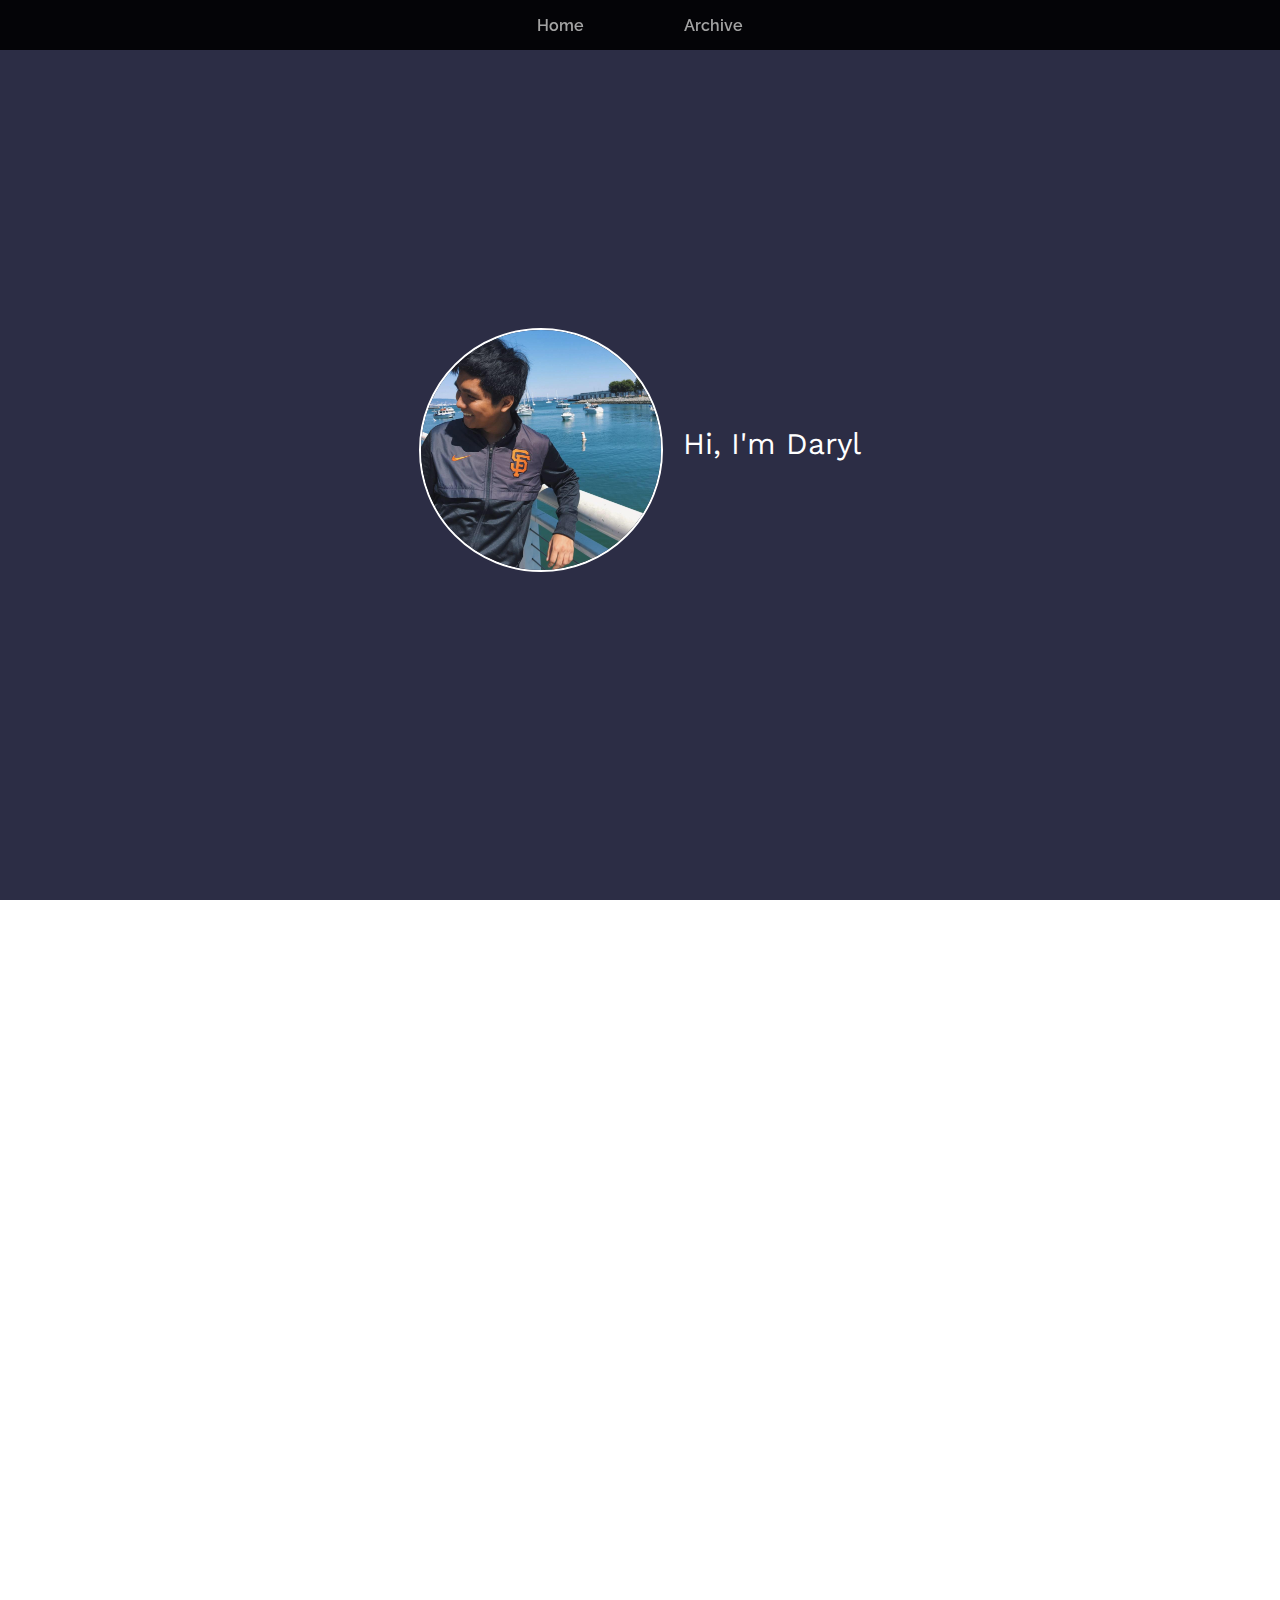
==== index_test.html @ 2d015088 "layout" ====
<!DOCTYPE html>
<html>
  <head>
    <meta name="viewport" content="width=device-width, initial-scale=1.0">
    <link href="CSS/stylesheet_test.css" rel="stylesheet" type="text/css">
    <link href="https://fonts.googleapis.com/css?family=Work+Sans:500&amp;subset=latin-ext" rel="stylesheet">
    <link href="https://fonts.googleapis.com/css?family=Raleway" rel="stylesheet">
    <script type="text/javascript" src="scripts/nav.js"></script>
    <title>Daryl N.</title>
  </head>
  <body>
    <div class="navbar">
      <div class="nav-text"><span id="home">Home</span><span id="archive">Archive</span></div>
    </div>
    <div id="first" class="background">
      <div class="me-align"><img src="./images/me.jpg" alt="A picture of me is suppose to be here" style="width:240px;height:240px;" class="me-border"><span class="daryl">Hi, I'm Daryl</span></div>
    </div>
    <div id="second" class="background"></div>
  </body>
</html>
---- CSS/stylesheet_test.css ----
body,html
{
  width: 100%;
  height: 100%;
  padding: 0;
  margin: 0;
}

.background
{
  height: 100%;
  width: 100%;
  position: relative;
  z-index: -1
}

.me-align
{
  text-align: center;
  position: relative;
  top: 50%;
  transform: translateY(-50%);
}

.me-border
{
  border-radius: 50%;
  border: 2px solid #FFF;
  vertical-align:middle
}

.navbar
{
  position: fixed;
  background-color: rgba(0, 0, 0, 0.9);
  margin: 0;
  padding: 0;
  width: 100%;
  height: 50px;
}

.nav-text
{
  color: #a3a3a3;
  font-family: 'Raleway', sans-serif;
  font-weight: 600;
  font-size: 16px;
  text-align: center;
  position: relative;
  top: 50%;
  transform: translateY(-50%);
}
  #home
  {
    margin-right: 50px;
  }

    #home:hover
    {
      color: #777777;
    }

  #archive
  {
    margin-left: 50px;
  }

    #archive:hover
    {
      color: #777777;
    }


.daryl
{
  font-family: 'Work Sans', sans-serif;
  padding-left: 20px;
  font-size: 30px;
  color: #FFF;
}
 #first
 {
   background: #2C2D45;
 }

#second
{
  background: #FFF;
}
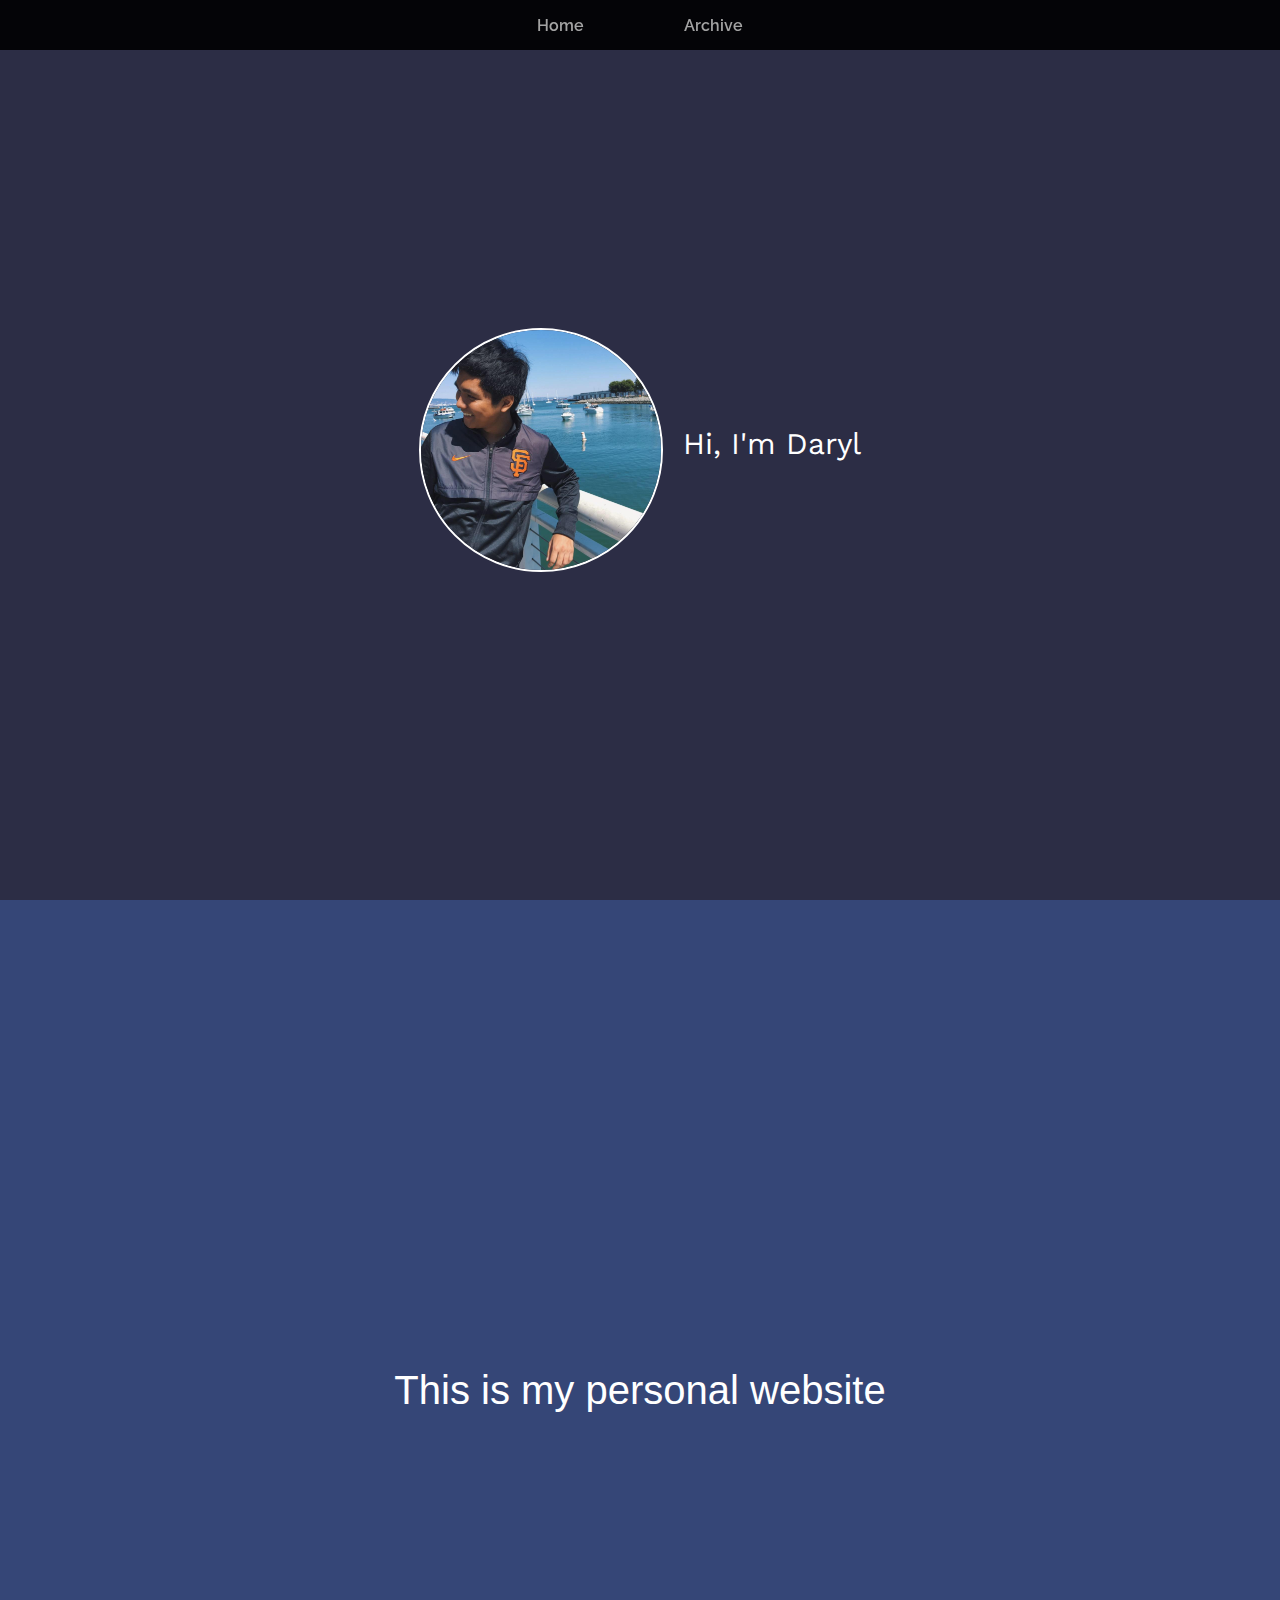
==== commit 7ffd524f: "layout" ====
--- a/index_test.html
+++ b/index_test.html
@@ -5,16 +5,21 @@
     <link href="CSS/stylesheet_test.css" rel="stylesheet" type="text/css">
     <link href="https://fonts.googleapis.com/css?family=Work+Sans:500&amp;subset=latin-ext" rel="stylesheet">
     <link href="https://fonts.googleapis.com/css?family=Raleway" rel="stylesheet">
+    <link href="https://fonts.googleapis.com/css?family=Hind" rel="stylesheet">
     <script type="text/javascript" src="scripts/nav.js"></script>
     <title>Daryl N.</title>
   </head>
   <body>
-    <div class="navbar">
-      <div class="nav-text"><span id="home">Home</span><span id="archive">Archive</span></div>
+    <div class="container">
+      <div class="navbar">
+        <div class="nav-text"><span id="home"><a href="index_test.html">Home</a></span><span id="archive">Archive</span></div>
+      </div>
+      <div id="first" class="background">
+        <div class="align-vert"><img src="./images/me.jpg" alt="A picture of me is suppose to be here" style="width:240px;height:240px;" class="me-border"><span class="daryl">Hi, I'm Daryl</span></div>
+      </div>
+      <div id="second" class="background">
+        <p class="align-vert">This is my personal website</p>
+      </div>
     </div>
-    <div id="first" class="background">
-      <div class="me-align"><img src="./images/me.jpg" alt="A picture of me is suppose to be here" style="width:240px;height:240px;" class="me-border"><span class="daryl">Hi, I'm Daryl</span></div>
-    </div>
-    <div id="second" class="background"></div>
   </body>
 </html>--- a/CSS/stylesheet_test.css
+++ b/CSS/stylesheet_test.css
@@ -1,20 +1,29 @@
 body,html
 {
   width: 100%;
+  min-width: 200px;
   height: 100%;
   padding: 0;
   margin: 0;
+}
+
+.container
+{
+  width: 100%;
+  min-width: 500px;
+  height: 100%;
 }
 
 .background
 {
   height: 100%;
   width: 100%;
+  display: inline-block;
   position: relative;
   z-index: -1
 }
 
-.me-align
+.align-vert
 {
   text-align: center;
   position: relative;
@@ -60,6 +69,12 @@
       color: #777777;
     }
 
+    #home a:hover, a:visited, a:link, a:active
+    {
+      text-decoration: none;
+      color: inherit;
+    }
+
   #archive
   {
     margin-left: 50px;
@@ -85,5 +100,8 @@
 
 #second
 {
-  background: #FFF;
+  background: #354677;
+  font-size: 40px;
+  font-family: 'Hinds', sans-serif;
+  color: white;
 }
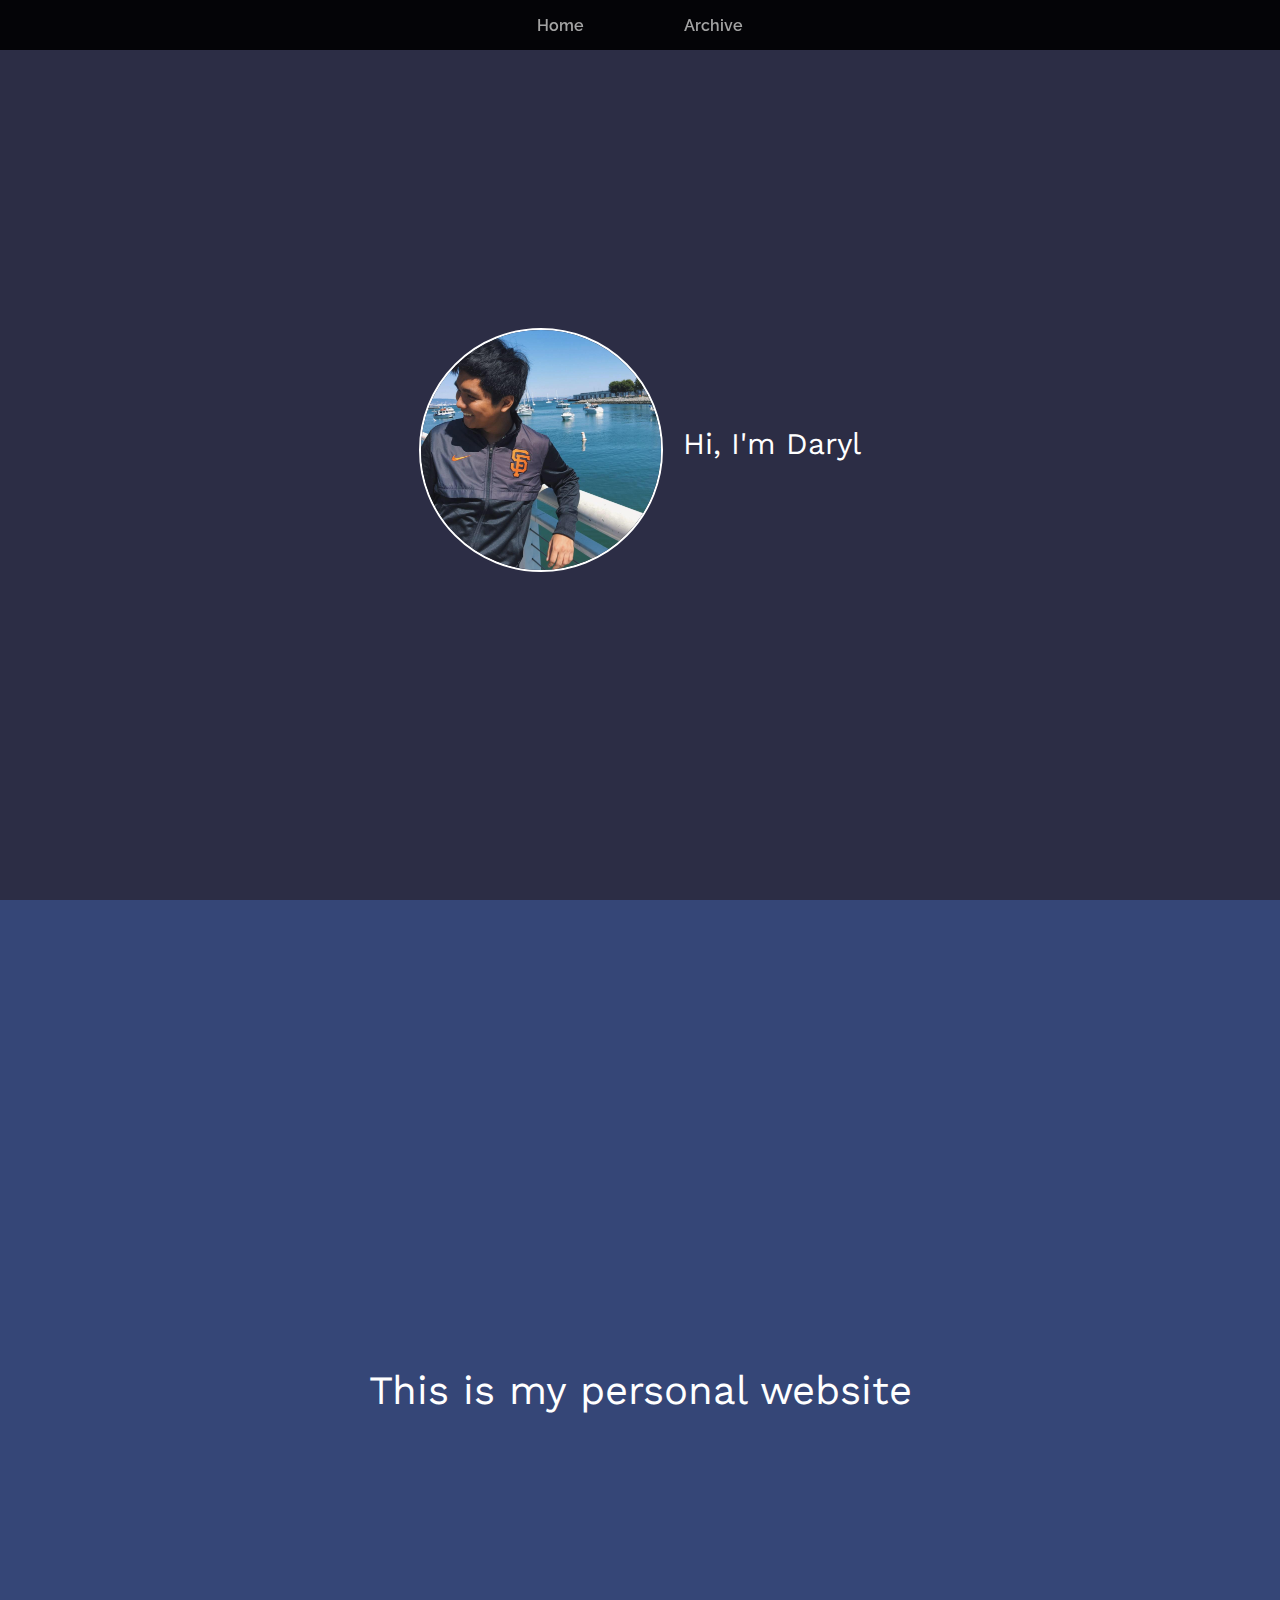
==== commit b28cb7f4: "animation" ====
--- a/index_test.html
+++ b/index_test.html
@@ -3,10 +3,11 @@
   <head>
     <meta name="viewport" content="width=device-width, initial-scale=1.0">
     <link href="CSS/stylesheet_test.css" rel="stylesheet" type="text/css">
+    <link rel="stylesheet" href="CSS/animate.css">
     <link href="https://fonts.googleapis.com/css?family=Work+Sans:500&amp;subset=latin-ext" rel="stylesheet">
     <link href="https://fonts.googleapis.com/css?family=Raleway" rel="stylesheet">
-    <link href="https://fonts.googleapis.com/css?family=Hind" rel="stylesheet">
-    <script type="text/javascript" src="scripts/nav.js"></script>
+    <script type="text/javascript" src="scripts/jquery-3.1.1.min.js"></script>
+    <script type="text/javascript" src="scripts/animation.js"></script>
     <title>Daryl N.</title>
   </head>
   <body>
@@ -15,8 +16,9 @@
         <div class="nav-text"><span id="home"><a href="index_test.html">Home</a></span><span id="archive">Archive</span></div>
       </div>
       <div id="first" class="background">
-        <div class="align-vert"><img src="./images/me.jpg" alt="A picture of me is suppose to be here" style="width:240px;height:240px;" class="me-border"><span class="daryl">Hi, I'm Daryl</span></div>
+        <div class="align-vert"><img id="me-pic" src="./images/me.jpg" alt="A picture of me is suppose to be here" style="width:240px;height:240px;" class="me-border animated bounceIn"><span class="daryl animated bounceIn">Hi, I'm Daryl</span></div>
       </div>
+      <script type="text/javascript" src="scripts/test.js"></script>
       <div id="second" class="background">
         <p class="align-vert">This is my personal website</p>
       </div>
--- a/CSS/stylesheet_test.css
+++ b/CSS/stylesheet_test.css
@@ -20,7 +20,7 @@
   width: 100%;
   display: inline-block;
   position: relative;
-  z-index: -1
+  z-index: 1;
 }
 
 .align-vert
@@ -46,6 +46,7 @@
   padding: 0;
   width: 100%;
   height: 50px;
+  z-index: 2;
 }
 
 .nav-text
@@ -89,6 +90,7 @@
 .daryl
 {
   font-family: 'Work Sans', sans-serif;
+  display: inline-block;
   padding-left: 20px;
   font-size: 30px;
   color: #FFF;
@@ -102,6 +104,6 @@
 {
   background: #354677;
   font-size: 40px;
-  font-family: 'Hinds', sans-serif;
+  font-family: 'Work Sans', sans-serif;
   color: white;
 }
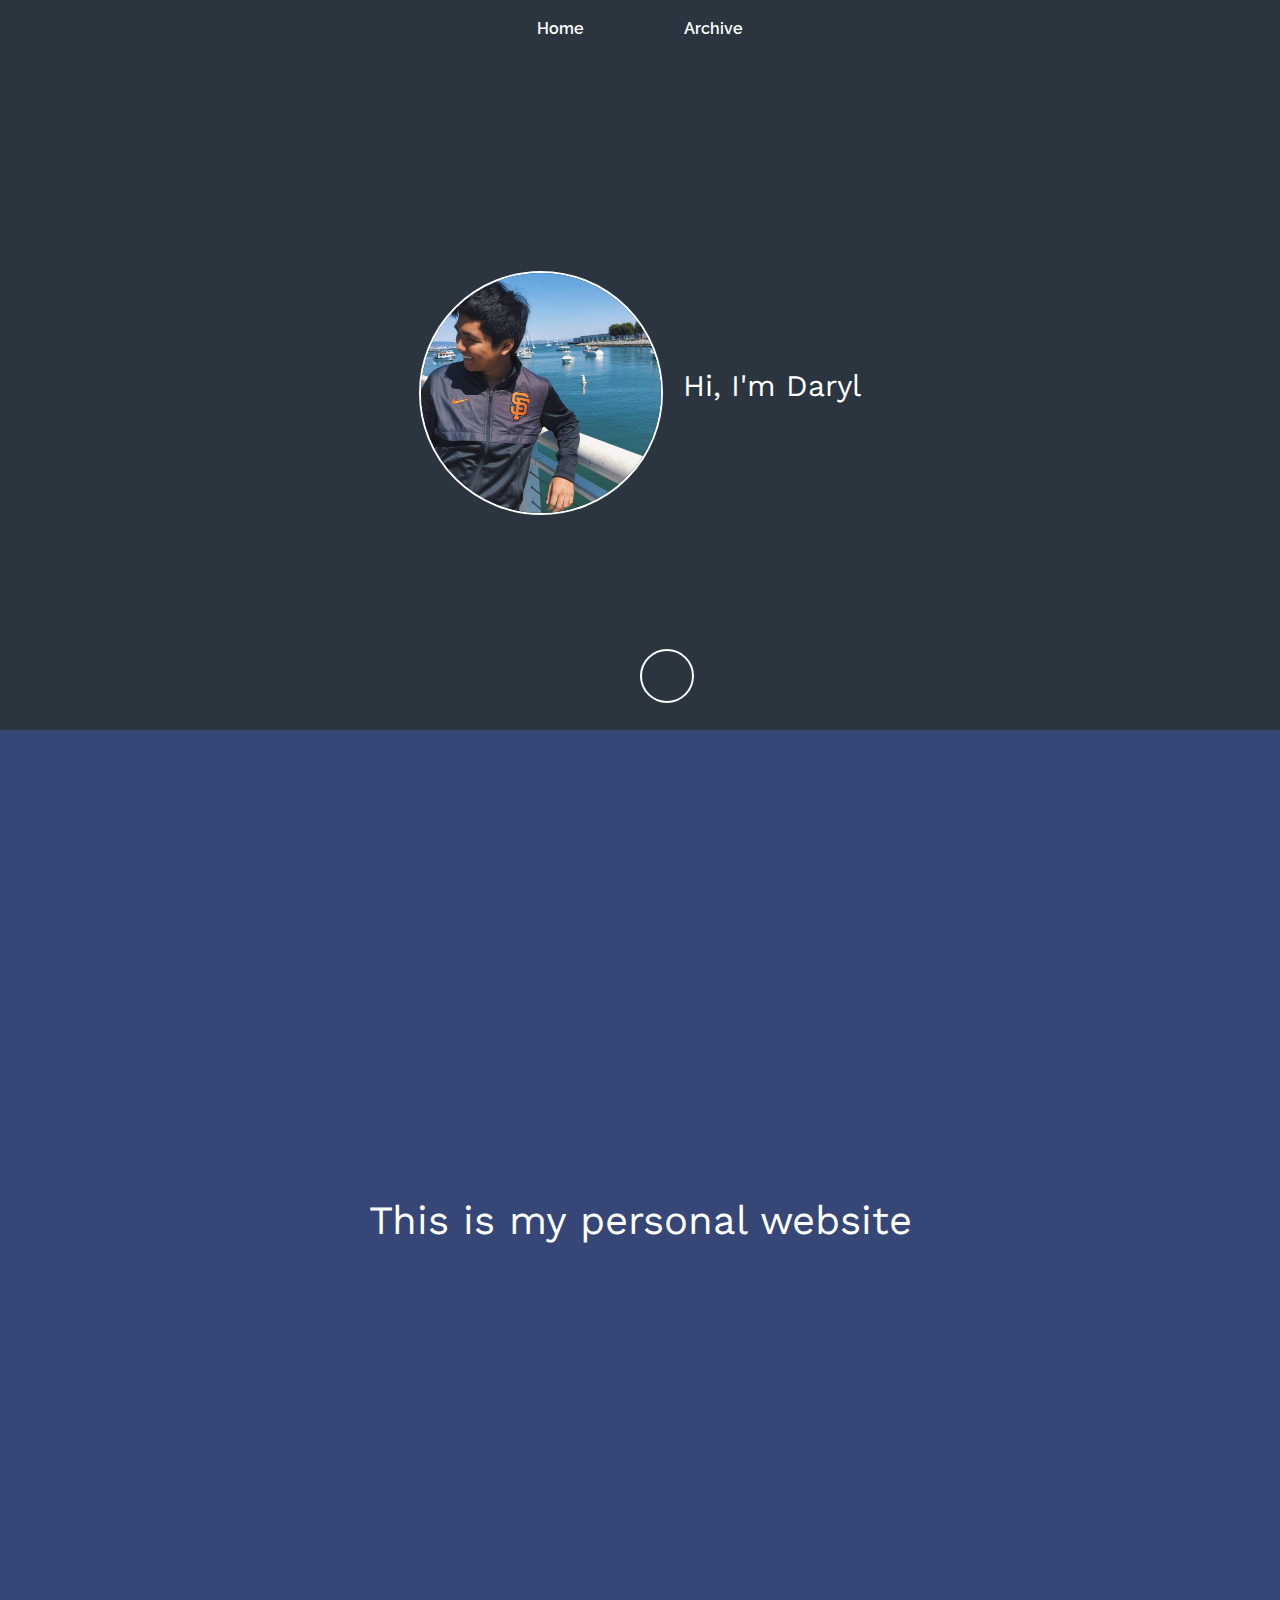
==== commit b8f90962: "Style" ====
--- a/index_test.html
+++ b/index_test.html
@@ -17,6 +17,7 @@
       </div>
       <div id="first" class="background">
         <div class="align-vert"><img id="me-pic" src="./images/me.jpg" alt="A picture of me is suppose to be here" style="width:240px;height:240px;" class="me-border animated bounceIn"><span class="daryl animated bounceIn">Hi, I'm Daryl</span></div>
+        <div class="learn-more"></div>
       </div>
       <script type="text/javascript" src="scripts/test.js"></script>
       <div id="second" class="background">
--- a/CSS/stylesheet_test.css
+++ b/CSS/stylesheet_test.css
@@ -1,4 +1,4 @@
-body,html
+body, html
 {
   width: 100%;
   min-width: 200px;
@@ -40,18 +40,31 @@
 
 .navbar
 {
-  position: fixed;
-  background-color: rgba(0, 0, 0, 0.9);
+  position: relative;
+  background-color: #2a353f;
+  //box-shadow: 0px 0px 2px #000;
   margin: 0;
   padding: 0;
   width: 100%;
+  height: 55px;
+  z-index: 2;
+}
+
+.learn-more {
+  border-radius: 50%;
+  border: 2px solid #FFF;
+  width: 50px;
   height: 50px;
-  z-index: 2;
+  display: block;
+  position: absolute;
+  top: 88%;
+  right: 50%;
+  left: 50%;
 }
 
 .nav-text
 {
-  color: #a3a3a3;
+  color: #FFF;
   font-family: 'Raleway', sans-serif;
   font-weight: 600;
   font-size: 16px;
@@ -97,7 +110,8 @@
 }
  #first
  {
-   background: #2C2D45;
+   background: #2a353f;
+   height: 75%;
  }
 
 #second
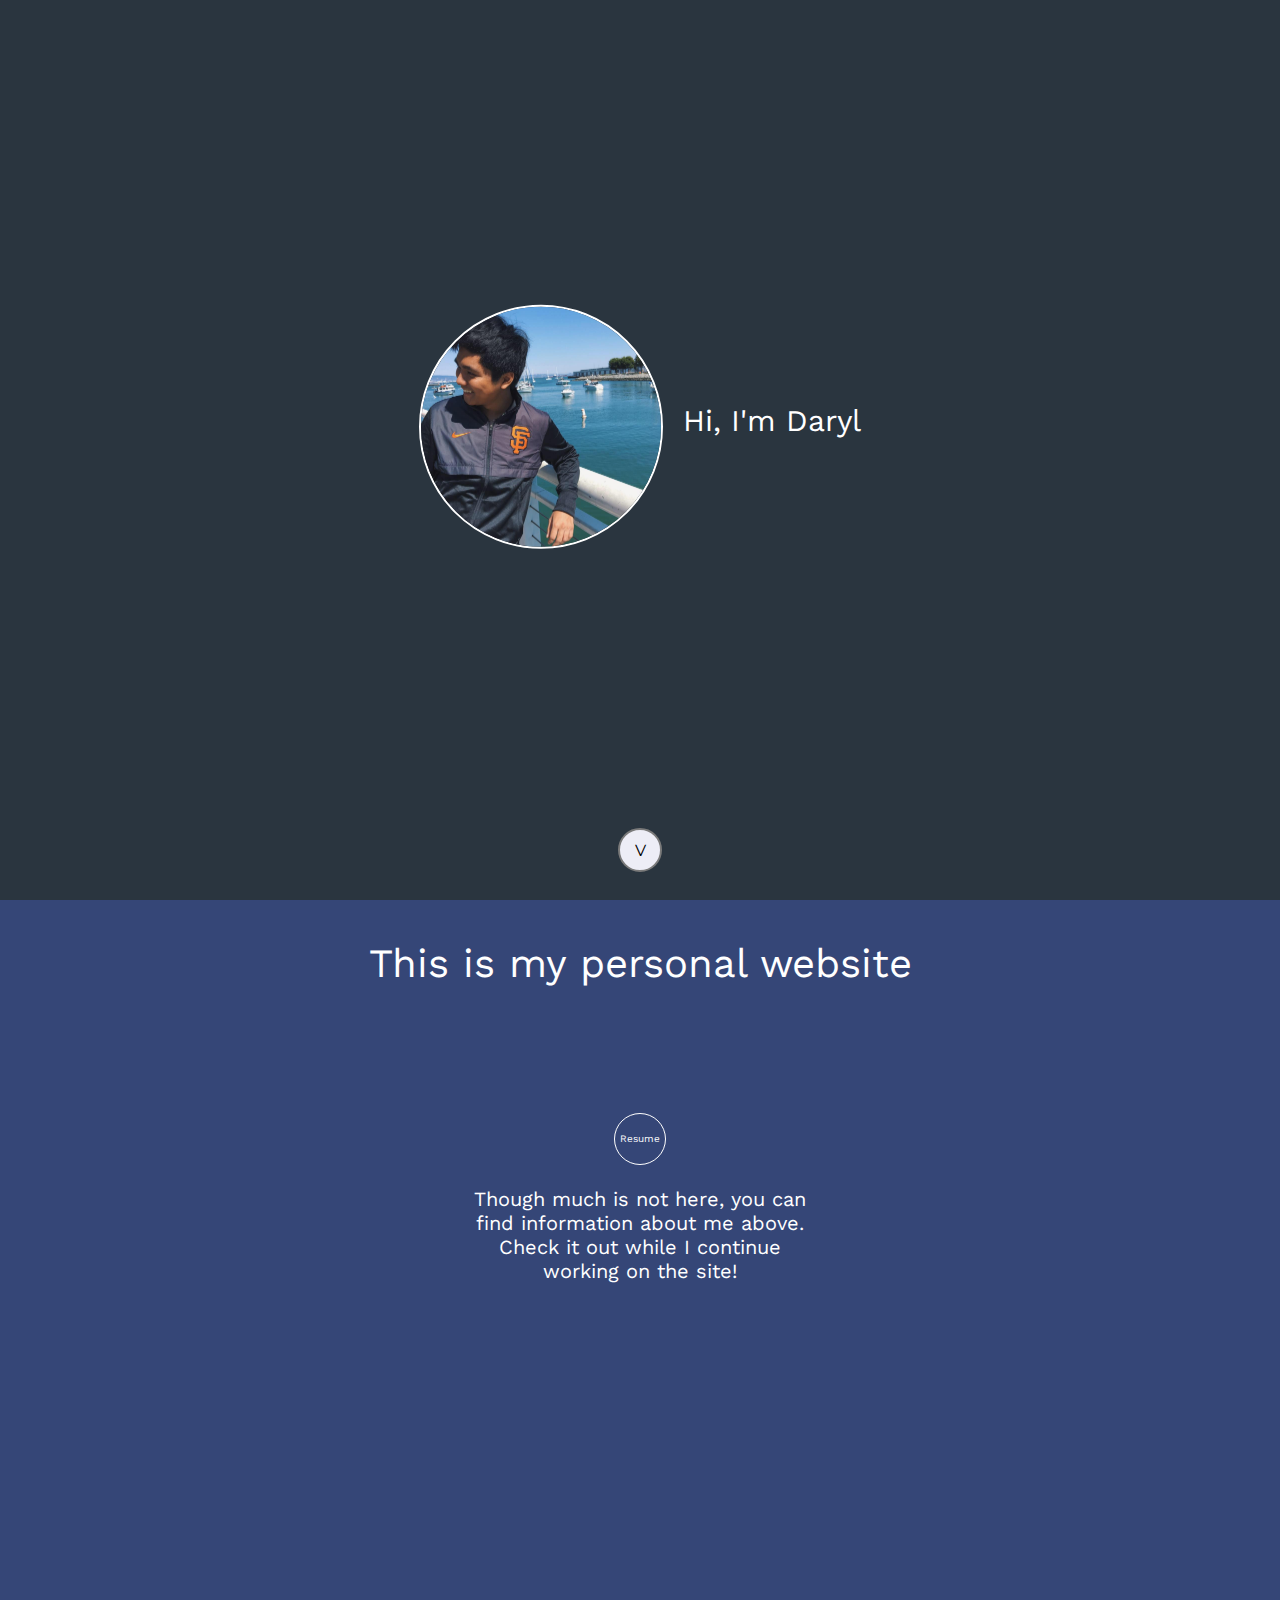
==== commit 908379bc: "website update" ====
--- a/index_test.html
+++ b/index_test.html
@@ -3,26 +3,31 @@
   <head>
     <meta name="viewport" content="width=device-width, initial-scale=1.0">
     <link href="CSS/stylesheet_test.css" rel="stylesheet" type="text/css">
+    <link href="https://fonts.googleapis.com/css?family=Montserrat" rel="stylesheet">
     <link rel="stylesheet" href="CSS/animate.css">
     <link href="https://fonts.googleapis.com/css?family=Work+Sans:500&amp;subset=latin-ext" rel="stylesheet">
     <link href="https://fonts.googleapis.com/css?family=Raleway" rel="stylesheet">
     <script type="text/javascript" src="scripts/jquery-3.1.1.min.js"></script>
     <script type="text/javascript" src="scripts/animation.js"></script>
+    <script type="text/javascript" src="scripts/nav.js"></script>
     <title>Daryl N.</title>
   </head>
   <body>
     <div class="container">
-      <div class="navbar">
-        <div class="nav-text"><span id="home"><a href="index_test.html">Home</a></span><span id="archive">Archive</span></div>
-      </div>
       <div id="first" class="background">
         <div class="align-vert"><img id="me-pic" src="./images/me.jpg" alt="A picture of me is suppose to be here" style="width:240px;height:240px;" class="me-border animated bounceIn"><span class="daryl animated bounceIn">Hi, I'm Daryl</span></div>
-        <div class="learn-more"></div>
+        <div id="test" class="learn-more bounce">
+          <p>V</p>
+        </div>
       </div>
       <script type="text/javascript" src="scripts/test.js"></script>
       <div id="second" class="background">
-        <p class="align-vert">This is my personal website</p>
+        <p id="personal-txt">This is my personal website</p><a href="https://stackoverflow.com/cv/darylnak" target="_blank">
+          <div class="button float">
+            <p>Resume</p>
+          </div></a>
+        <p id="construc" class="align-vert">Though much is not here, you can find information about me above. Check it out while I continue working on the site!</p>
       </div>
     </div>
   </body>
-</html>+</html>
--- a/CSS/stylesheet_test.css
+++ b/CSS/stylesheet_test.css
@@ -5,6 +5,8 @@
   height: 100%;
   padding: 0;
   margin: 0;
+  background: #2a353f;
+  background-image: -webkit-linear-gradient(90deg, #2a353f 50%, #354677 50%);
 }
 
 .container
@@ -27,8 +29,8 @@
 {
   text-align: center;
   position: relative;
-  top: 50%;
-  transform: translateY(-50%);
+  top: 42%;
+  transform: translateY(-30%);
 }
 
 .me-border
@@ -42,7 +44,6 @@
 {
   position: relative;
   background-color: #2a353f;
-  //box-shadow: 0px 0px 2px #000;
   margin: 0;
   padding: 0;
   width: 100%;
@@ -51,19 +52,82 @@
 }
 
 .learn-more {
+  background: #ededf6;
   border-radius: 50%;
-  border: 2px solid #FFF;
-  width: 50px;
-  height: 50px;
+  border: 2px solid #7a7a7a;
+  width: 40px;
+  height: 40px;
   display: block;
   position: absolute;
-  top: 88%;
-  right: 50%;
-  left: 50%;
-}
-
-.nav-text
-{
+  top: 92%;
+  left: 48.3%;
+  margin: auto;
+  text-align: center;
+  vertical-align: center;
+  line-height: 10px;
+  color: #000;
+  font-family: 'Montserrat', sans-serif;
+  -webkit-user-select: none;*/ /* Chrome/Safari */
+-moz-user-select: none; /* Firefox */
+-ms-user-select: none; /* IE10+ */
+  transition: transform 300ms ease-int-out;
+}
+
+.test {
+  background: #FFF;
+  height: 100px;
+  width: 20px;
+  margin-left: auto;
+  margin-right: auto;
+  transform: scale(2,4);
+}
+
+.trigger.clicked .learn-more {
+  transform: scale(1,3);
+}
+
+.float {
+  animation: float_6064 2s linear infinite;
+  transform-origin: 50% 50%;
+}
+
+@keyframes float_6064 {
+  0% { transform: translateY(0) }
+  50% { transform: translateY(-6px) }
+  100% { transform: translateY(0) }
+}
+
+.bounce {
+  animation: bounce_4309 2s ease infinite;
+  transform-origin: 50% 50%;
+}
+
+@keyframes bounce_4309 {
+  0% { transform:translateY(0) }
+  5.55556% { transform:translateY(0) }
+  11.11111% { transform:translateY(0) }
+  22.22222% { transform:translateY(-15px) }
+  27.77778% { transform:translateY(0) }
+  33.33333% { transform:translateY(-15px) }
+  44.44444% { transform:translateY(0) }
+  100% { transform:translateY(0) }
+}
+
+.vertical {
+  animation: vertical_485 2.44s ease infinite;
+  transform-origin: 50% 50%;
+}
+
+@keyframes vertical_485 {
+  0% { transform:translate(0,-3px) }
+  3.27869% { transform:translate(0,3px) }
+  6.55738% { transform:translate(0,-3px) }
+  9.83606% { transform:translate(0,3px) }
+  13.11475% { transform:translate(0,-3px) }
+  16.39344% { transform:translate(0,3px) }
+  18.03279% { transform:translate(0,0) }
+  100% { transform:translate(0,0) }
+}
   color: #FFF;
   font-family: 'Raleway', sans-serif;
   font-weight: 600;
@@ -108,16 +172,45 @@
   font-size: 30px;
   color: #FFF;
 }
+
+.button {
+  display: block;
+  position: absolute;
+  top: 23.7%;
+  border-radius: 50%;
+  border: solid 1px #FFF;
+  left: 48%;
+  width: 50px;
+  margin: 0 auto;
+  height: 50px;
+  font-size: 10px;
+  text-align: center;
+  line-height: 29px;
+}
+
+
+
  #first
  {
    background: #2a353f;
-   height: 75%;
+   height: 100%;
  }
 
 #second
 {
   background: #354677;
+  height: 100%;
   font-size: 40px;
+  text-align: center;
   font-family: 'Work Sans', sans-serif;
   color: white;
 }
+
+#construc {
+  font-size: 20px;
+  text-align: center;
+  display: inline-block;
+  top: 200px;
+  width: 350px;
+  height: 200px;
+}
